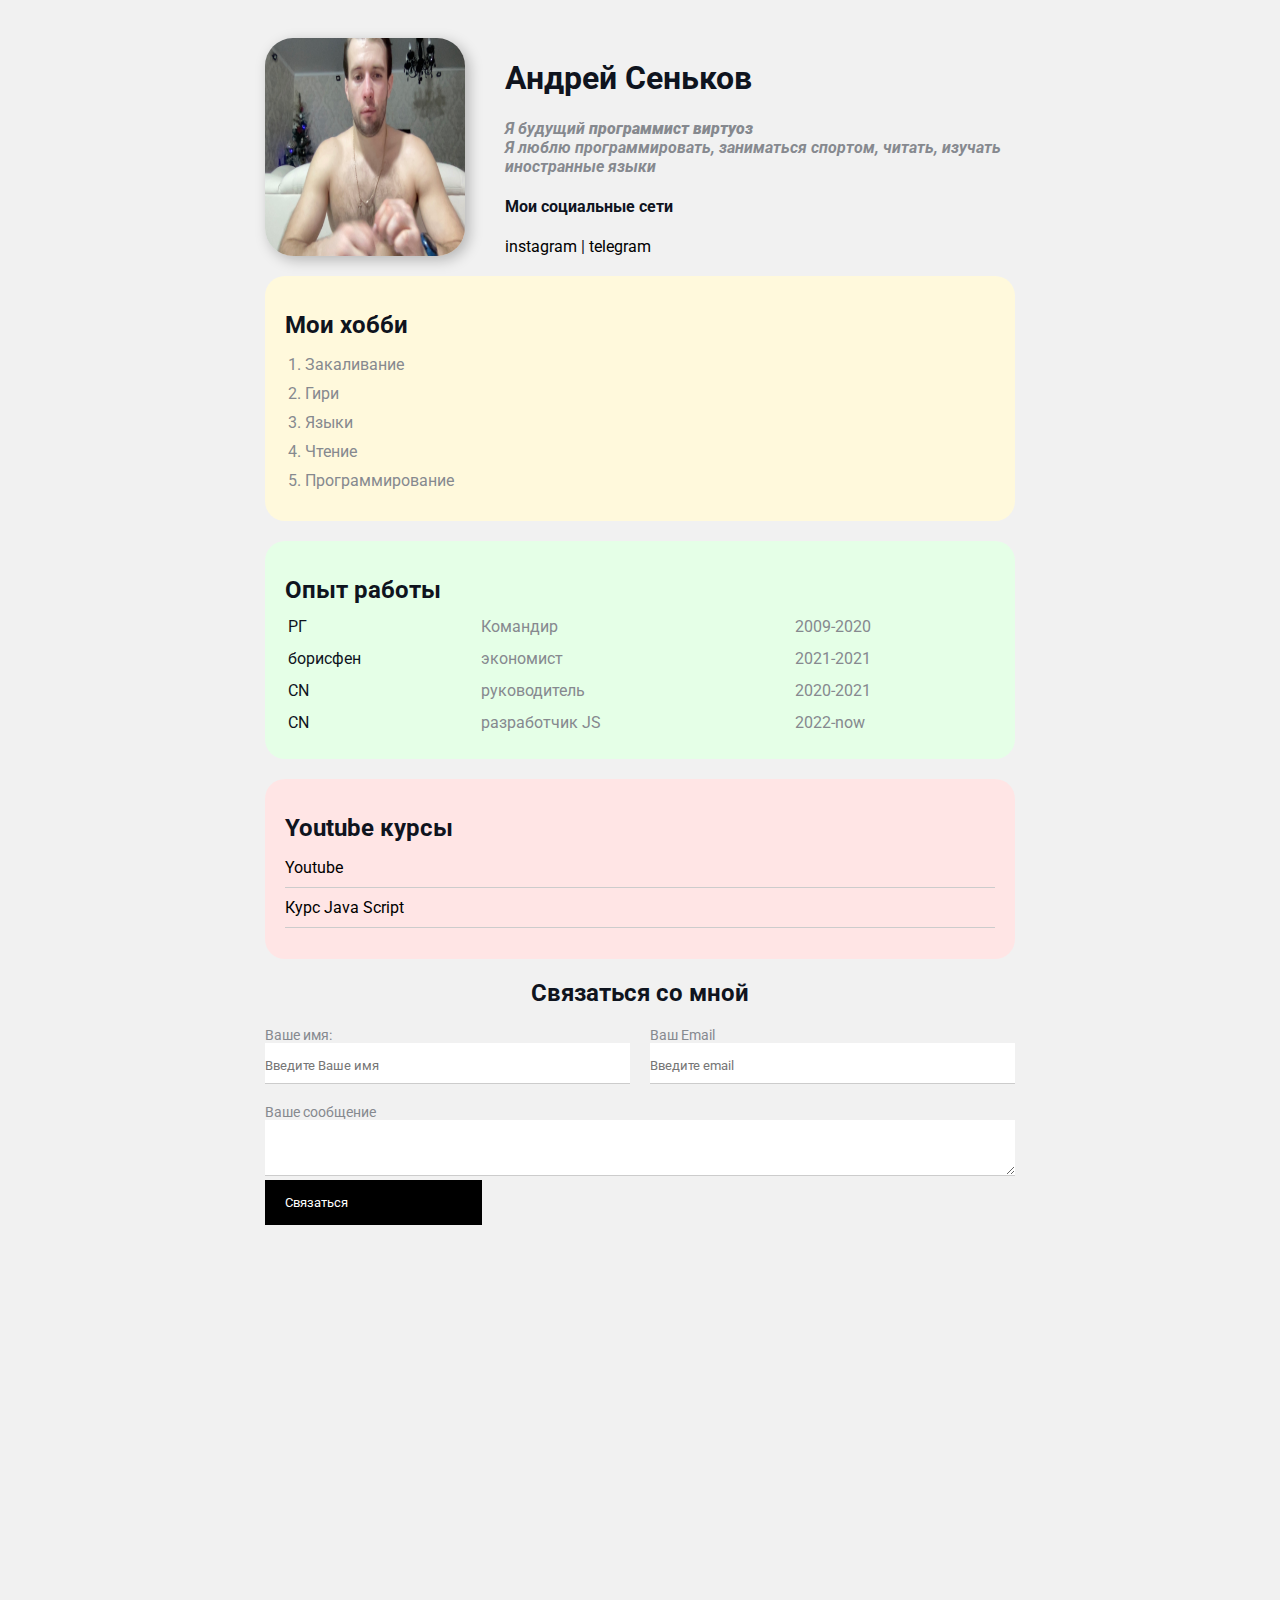
==== index.html @ f83f15b6 "FINISH progect" ====
<!DOCTYPE html>
<html>

<head>
    <meta charset="UTF-8" />
    <title>Andrey CV</title>
    <link rel="stylesheet" href="styles.css">
</head>

<body>
    <div class='conteiner'>
        <div class="info">
            
            <img src="2EAF2FF0-B6C4-4085-B4C0-35D724B4ECC1.jpeg
                " alt="this is my foto" class='avatar' />
                <div class="info-text">
            <h1>Андрей Сеньков</h1>
            <p>
                Я будущий <strong>программист виртуоз</strong>
            </p>
            <p>
                Я люблю программировать, заниматься спортом, читать, изучать иностранные языки
            </p>

            <h4>Мои социальные сети</h4>
                <a href=" https://instagram.com " target="_blank ">instagram</a>    |
                <a href="https://t.me " target="_top ">telegram</a>
            </div>
        </div>
        
        <div class="card bg-yellow">
            <h2>Мои хобби</h2>
                <ol class="list">
                    <li>Закаливание</li>
                    <li>Гири</li>
                    <li>Языки</li>
                    <li>Чтение</li>
                    <li>Программирование</li>
                </ol>
        </div>


    <div class="card bg-green">
        <h2>Опыт работы</h2>
        <table class="table">
                <tr>
                    <td>РГ</td>
                    <td>Командир</td>
                    <td>2009-2020</td>
                </tr>
                <tr>
                    <td >борисфен</td>
                    <td>экономист</td>
                    <td>2021-2021</td>
                </tr>
            
                <tr>
                    <td>CN</td>
                    <td>руководитель</td>
                    <td>2020-2021</td>
                </tr>
                <tr>
                    <td>CN</td>
                    <td>разработчик JS</td>
                    <td>2022-now</td>
                </tr>
            </table>
   </div>


            <div class="card bg-red">
                <h2>Youtube курсы</h2>
                <ul class="link-list">
                    <li>
                        <a href="https://www.youtube.com/">Youtube</a>
                    </li>
                    <li>
                        <a href="https://www.youtube.com/watch?v=Bluxbh9CaQ0&list=RDCMUCg8ss4xW9jASrqWGP30jXiw&start_radio=1">Курс Java Script</a>
                    </li>
                </ul>
            </div>

    <div class="contact">
        <h2>Связаться со мной</h2>
        <form action="/ ">
            <div class="row">
                <div class="form-group">
                    <label for="name ">Ваше имя: </label>
                    <input type="text " id="name " placeholder="Введите Ваше имя " />
                </div>
                <div class="form-group">
                    <label for="email ">Ваш Email</label>
                    <input type="email " id="email " placeholder="Введите email " />
                </div>
            </div>
                <div class="form-group">
                    <label for="text">Ваше сообщение</label>
                    <textarea name=" " id="text " cols="15 " rows=" 2 "></textarea>
                </div>
            <input class="btn" type="submit " value="Cвязаться " />
        </form>
    </div>
    <div class="position">
        <div class="box"></div>
    </div>
</div>

    <div style="margin-bottom: 500px;"></div>
    
</body>

</html>
---- styles.css ----
@import url('https://fonts.googleapis.com/css2?family=Roboto&display=swap');

/*     *{
        padding: 0;
        margin: 0;
    } */
body {
    background-color: #f1f1f1;
    color: #0f141e;
    font-size: 16px;
    font-weight: normal;
    font-family: 'Roboto', sans-serif;
    /* font: normal 16px 'Roboto', sans-serif; */
    /*  font-family: 'Segoe UI', Tahoma, Geneva, Verdana, sans-serif; */
}

a {
    color:black;
    text-decoration: none;
}
a:hover{
    text-decoration: underline;
}
a:active {
    color: blue;
}
a:visited {
    color: grey;
}

/* h2 {
    font-size: 30px;}
} */

.avatar {
    width: 200px;
    border-radius: 28px;
    box-shadow: 4px 4px 14px rgba(0, 0, 0, 0.25);
}
.info {
    margin-bottom: 20px;
    display: flex;
}


@media (max-width: 700px){
    .info {
        text-align: center;
        display: block;
    }
}
.info p {
    color: #86898f;
    margin: 0;
    font-style: italic;
    font-weight: bold;
    text-decoration: none;
    /* text-transform: uppercase;  все в верхнем регистре*/
    /*  letter-spacing: 5px; количество пикселей  которое будет назходиться */
    /* word-spacing: 42px; между словами */
}

.info-text {
    margin-left: 40px;

}

/* 
.social {
    background: purple;
    /*  padding: 15px 40px; */
   /* padding: 15px 20px 25px 30px; */
    /*padding-top: 16px;
    padding-right: 20px; 
    padding-bottom: 15px;
    padding-left: 10px;
    border: 5px solid red;
    border-bottom-style: dotted;
    border-top-width: 15px;
    border-right-color: royalblue;
    margin: 5px;} */
.conteiner {
    max-width: 750px;
    margin: auto;
    padding-top: 30px;
}
/* .box-model > div {
    float: left;
    background: #000;
    height: 200px;
    border: 4px solid red;
    width: 25%;
    box-sizing: border-box;
}  */
.bg-yellow {
    background: #fff9dc;
}
.bg-green {
    background: #e5ffe7;
}
.bg-red {
    background: #ffe5e5;
}
.card {
    padding: 15px 20px;
    margin-bottom: 20px;
    border-radius: 20px;
}
.card h2 {
    margin-bottom: 10px;
}
.list {
    padding: 0 20px;
}
.list li{
    color: #86898f;
    margin-bottom: 10px;
    /* border-bottom: 1px solid grey; */
}
.table {
    width: 100%;
}

.table td {
    padding-bottom: 10px;

}
.table td:nth-child(2),
.table td:nth-child(3) {
    color:#86898f;
}
/* .table tr:nth-child(odd){
    background: red;
} */
.link-list {
    list-style: none;
    padding: 0;

}
.link-list li {
    margin-bottom: 10px;
    padding-bottom: 10px;
    border-bottom: 1px solid #ccc;
}
.contact h2 {
    text-align: center;
} 

.form-group label {
   display:block;
   font-size: 14px;
   color: #86898f;
}

.form-group input, 
.form-group textarea {
    width: 100%;
    box-sizing: border-box;
    border: none;
    /* background: transparent; */
    border-bottom: 1px solid #ccc;
    color: #000;
    padding: 15px 0 10px;
    outline: none;
    font-family: inherit;
}
.row {
    display: flex;
    margin-bottom: 20px;
}
.row > .form-group {
    width: 50%;
    margin-right: 20px;
}
.row > .form-group:first-child {
    margin-right: 20px;
}

.row > .form-group:last-child {
    margin-right: 0;
}
.btn {
    color: white;
    background: black;
    font-family: inherit;
    border: none;
    cursor: pointer;
    padding: 15px 20px;
}
.btn:hover {
    opacity: 0.9;
}

/* possition */

/* .position {
    position: relative;
    border: 4px solid black;
    margin-top: 40px;
    padding: 20px;
    height: 300px;

}
.box {
    position: fixed;
    top: 0;
    left: 0px;
    width: 100%;
    height: 50px;
    background: lightcoral;
} */
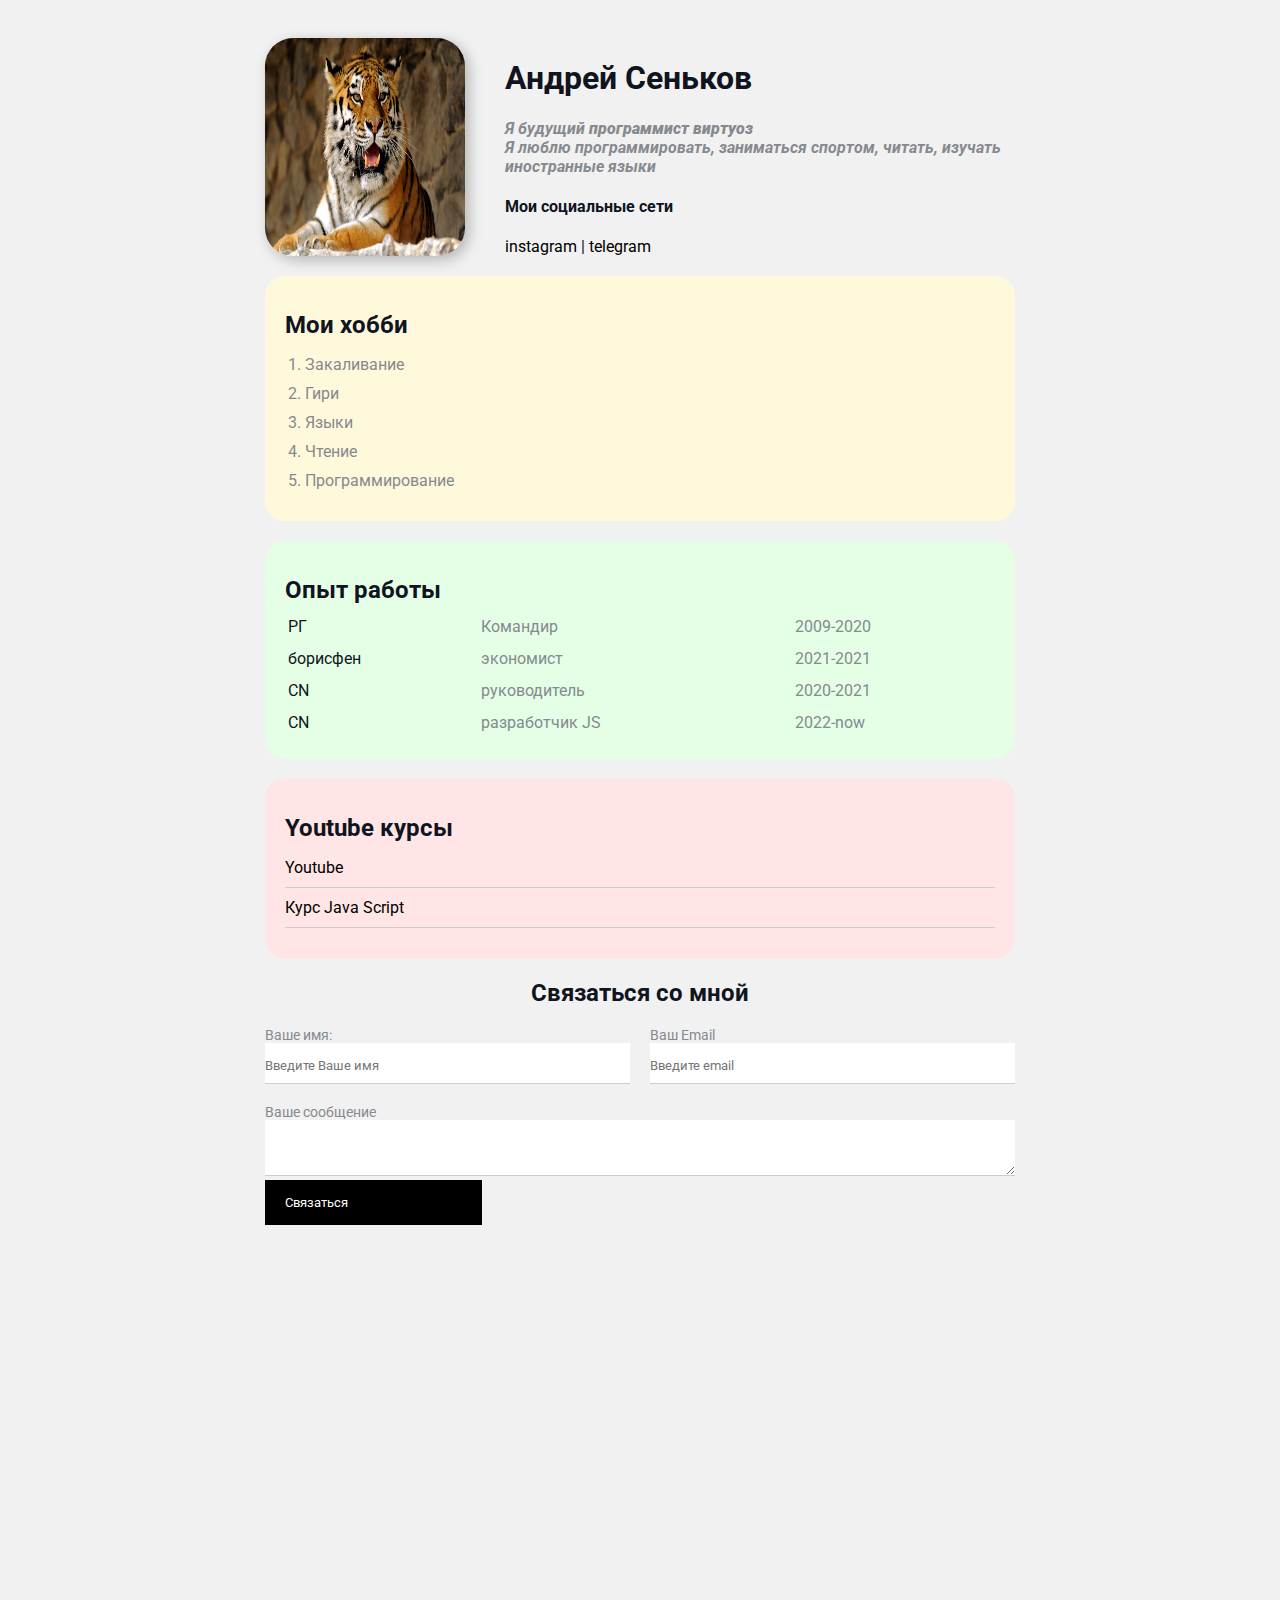
==== commit 29c2ab0b: "new" ====
--- a/index.html
+++ b/index.html
@@ -11,8 +11,7 @@
     <div class='conteiner'>
         <div class="info">
             
-            <img src="2EAF2FF0-B6C4-4085-B4C0-35D724B4ECC1.jpeg
-                " alt="this is my foto" class='avatar' />
+            <img src="756183777552609.jpeg" alt="this is my foto" class='avatar' />
                 <div class="info-text">
             <h1>Андрей Сеньков</h1>
             <p>
